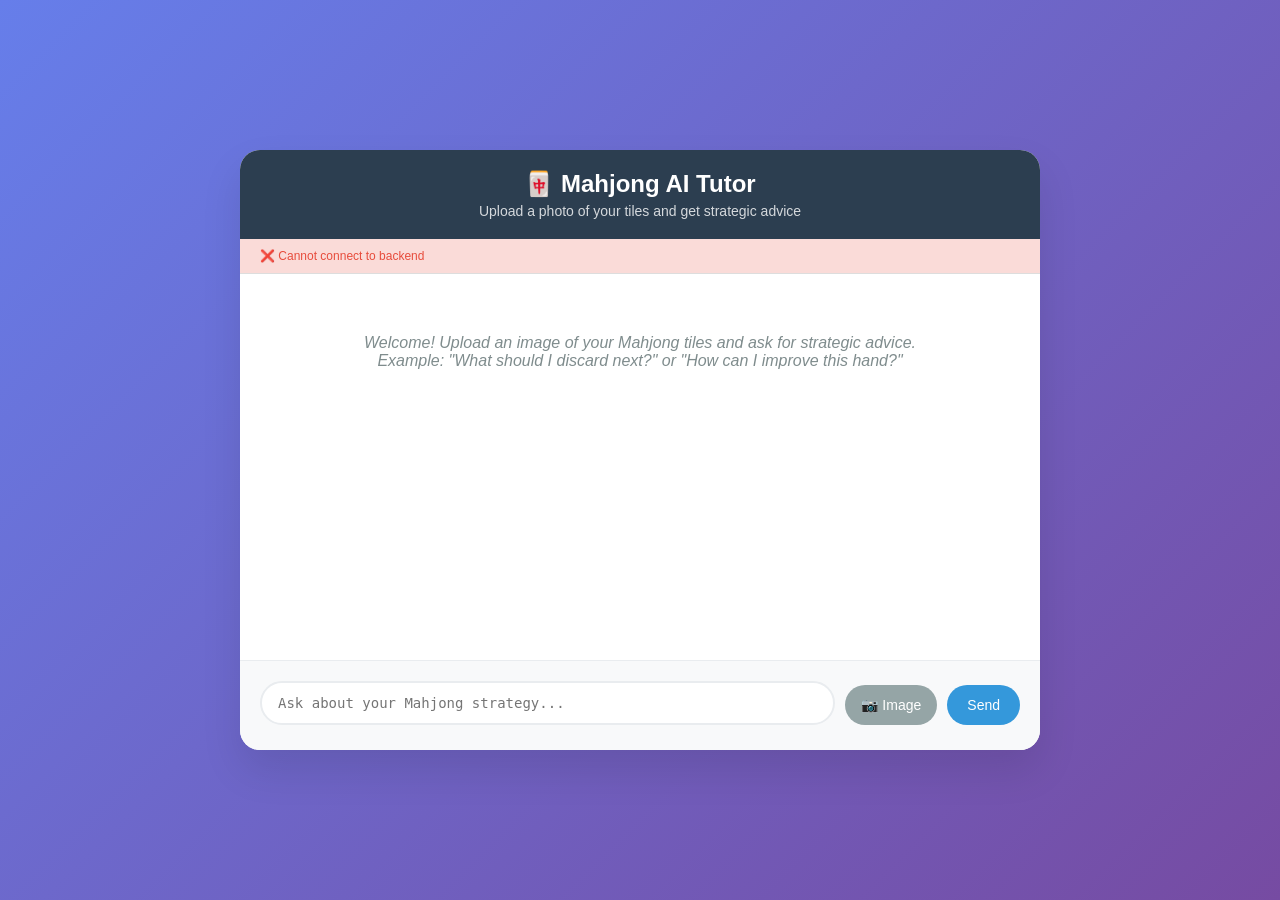
==== index.html @ ac9f754b "Initial commit: Mahjong AI Tutor MVP - Add FastAPI backend with Ollama integration - Add responsive " ====
<!DOCTYPE html>
<html lang="en">
<head>
    <meta charset="UTF-8">
    <meta name="viewport" content="width=device-width, initial-scale=1.0">
    <title>Mahjong AI Tutor</title>
    <style>
        * {
            margin: 0;
            padding: 0;
            box-sizing: border-box;
        }
        
        body {
            font-family: -apple-system, BlinkMacSystemFont, 'Segoe UI', Roboto, sans-serif;
            background: linear-gradient(135deg, #667eea 0%, #764ba2 100%);
            min-height: 100vh;
            display: flex;
            align-items: center;
            justify-content: center;
            padding: 20px;
        }
        
        .container {
            background: white;
            border-radius: 20px;
            box-shadow: 0 20px 40px rgba(0,0,0,0.1);
            width: 100%;
            max-width: 800px;
            height: 600px;
            display: flex;
            flex-direction: column;
            overflow: hidden;
        }
        
        .header {
            background: #2c3e50;
            color: white;
            padding: 20px;
            text-align: center;
        }
        
        .header h1 {
            font-size: 24px;
            margin-bottom: 5px;
        }
        
        .header p {
            opacity: 0.8;
            font-size: 14px;
        }
        
        .status {
            padding: 10px 20px;
            background: #ecf0f1;
            border-bottom: 1px solid #ddd;
            font-size: 12px;
            color: #7f8c8d;
        }
        
        .status.healthy {
            background: #d5f4e6;
            color: #27ae60;
        }
        
        .status.unhealthy {
            background: #fadbd8;
            color: #e74c3c;
        }
        
        .chat-container {
            flex: 1;
            display: flex;
            flex-direction: column;
            overflow: hidden;
        }
        
        .messages {
            flex: 1;
            overflow-y: auto;
            padding: 20px;
            display: flex;
            flex-direction: column;
            gap: 15px;
        }
        
        .message {
            max-width: 80%;
            padding: 12px 16px;
            border-radius: 18px;
            word-wrap: break-word;
        }
        
        .message.user {
            align-self: flex-end;
            background: #3498db;
            color: white;
        }
        
        .message.ai {
            align-self: flex-start;
            background: #ecf0f1;
            color: #2c3e50;
        }
        
        .message.ai .model-tag {
            font-size: 10px;
            opacity: 0.6;
            margin-bottom: 5px;
        }
        
        .image-preview {
            max-width: 200px;
            max-height: 150px;
            border-radius: 8px;
            margin-top: 8px;
            border: 1px solid rgba(255,255,255,0.3);
        }
        
        .input-container {
            padding: 20px;
            background: #f8f9fa;
            border-top: 1px solid #e9ecef;
        }
        
        .input-row {
            display: flex;
            gap: 10px;
            align-items: flex-end;
        }
        
        .text-input {
            flex: 1;
            padding: 12px 16px;
            border: 2px solid #e9ecef;
            border-radius: 25px;
            resize: none;
            font-size: 14px;
            outline: none;
            transition: border-color 0.3s;
        }
        
        .text-input:focus {
            border-color: #3498db;
        }
        
        .file-input-wrapper {
            position: relative;
            overflow: hidden;
            display: inline-block;
        }
        
        .file-input {
            position: absolute;
            left: -9999px;
        }
        
        .file-button {
            padding: 12px 16px;
            background: #95a5a6;
            color: white;
            border: none;
            border-radius: 20px;
            cursor: pointer;
            font-size: 14px;
            transition: background-color 0.3s;
        }
        
        .file-button:hover {
            background: #7f8c8d;
        }
        
        .send-button {
            padding: 12px 20px;
            background: #3498db;
            color: white;
            border: none;
            border-radius: 20px;
            cursor: pointer;
            font-size: 14px;
            transition: background-color 0.3s;
        }
        
        .send-button:hover {
            background: #2980b9;
        }
        
        .send-button:disabled {
            background: #bdc3c7;
            cursor: not-allowed;
        }
        
        .file-name {
            font-size: 12px;
            color: #7f8c8d;
            margin-top: 5px;
            padding: 0 16px;
        }
        
        .loading {
            display: inline-block;
            width: 20px;
            height: 20px;
            border: 3px solid #f3f3f3;
            border-top: 3px solid #3498db;
            border-radius: 50%;
            animation: spin 1s linear infinite;
        }
        
        @keyframes spin {
            0% { transform: rotate(0deg); }
            100% { transform: rotate(360deg); }
        }
        
        .welcome-message {
            text-align: center;
            color: #7f8c8d;
            padding: 40px 20px;
            font-style: italic;
        }
    </style>
</head>
<body>
    <div class="container">
        <div class="header">
            <h1>🀄 Mahjong AI Tutor</h1>
            <p>Upload a photo of your tiles and get strategic advice</p>
        </div>
        
        <div id="status" class="status">
            Checking Ollama connection...
        </div>
        
        <div class="chat-container">
            <div id="messages" class="messages">
                <div class="welcome-message">
                    Welcome! Upload an image of your Mahjong tiles and ask for strategic advice.<br>
                    Example: "What should I discard next?" or "How can I improve this hand?"
                </div>
            </div>
            
            <div class="input-container">
                <div class="input-row">
                    <textarea 
                        id="messageInput" 
                        class="text-input" 
                        placeholder="Ask about your Mahjong strategy..."
                        rows="1"
                    ></textarea>
                    
                    <div class="file-input-wrapper">
                        <input type="file" id="imageInput" class="file-input" accept="image/*">
                        <button class="file-button" onclick="document.getElementById('imageInput').click()">
                            📷 Image
                        </button>
                    </div>
                    
                    <button id="sendButton" class="send-button" onclick="sendMessage()">
                        Send
                    </button>
                </div>
                <div id="fileName" class="file-name"></div>
            </div>
        </div>
    </div>

    <script>
        let selectedFile = null;
        
        // Check Ollama status on load
        async function checkStatus() {
            try {
                const response = await fetch('/api/health');
                const data = await response.json();
                const statusEl = document.getElementById('status');
                
                if (data.status === 'healthy') {
                    statusEl.textContent = `✅ Connected to Ollama (${data.available_models} models available)`;
                    statusEl.className = 'status healthy';
                } else {
                    statusEl.textContent = `❌ Ollama connection failed: ${data.error}`;
                    statusEl.className = 'status unhealthy';
                }
            } catch (error) {
                document.getElementById('status').textContent = `❌ Cannot connect to backend`;
                document.getElementById('status').className = 'status unhealthy';
            }
        }
        
        // Handle file selection
        document.getElementById('imageInput').addEventListener('change', function(e) {
            selectedFile = e.target.files[0];
            const fileNameEl = document.getElementById('fileName');
            
            if (selectedFile) {
                fileNameEl.textContent = `📎 ${selectedFile.name}`;
            } else {
                fileNameEl.textContent = '';
            }
        });
        
        // Handle Enter key
        document.getElementById('messageInput').addEventListener('keypress', function(e) {
            if (e.key === 'Enter' && !e.shiftKey) {
                e.preventDefault();
                sendMessage();
            }
        });
        
        // Add message to chat
        function addMessage(content, isUser = false, hasImage = false, model = '') {
            const messagesEl = document.getElementById('messages');
            const messageEl = document.createElement('div');
            messageEl.className = `message ${isUser ? 'user' : 'ai'}`;
            
            let html = '';
            if (!isUser && model) {
                html += `<div class="model-tag">🤖 ${model}</div>`;
            }
            
            if (hasImage && isUser) {
                const imageUrl = URL.createObjectURL(selectedFile);
                html += `<img src="${imageUrl}" alt="Uploaded image" class="image-preview">`;
            }
            
            html += `<div>${content.replace(/\n/g, '<br>')}</div>`;
            messageEl.innerHTML = html;
            
            messagesEl.appendChild(messageEl);
            messagesEl.scrollTop = messagesEl.scrollHeight;
        }
        
        // Send message
        async function sendMessage() {
            const messageInput = document.getElementById('messageInput');
            const sendButton = document.getElementById('sendButton');
            const message = messageInput.value.trim();
            
            if (!message && !selectedFile) return;
            
            // Disable input
            sendButton.disabled = true;
            sendButton.innerHTML = '<span class="loading"></span>';
            
            // Add user message
            addMessage(message || "🖼️ (Analyzing image)", true, !!selectedFile);
            
            // Clear input
            messageInput.value = '';
            
            try {
                // Prepare form data
                const formData = new FormData();
                formData.append('message', message || 'Please analyze this Mahjong game state and provide strategic advice.');
                
                if (selectedFile) {
                    formData.append('image', selectedFile);
                }
                
                // Send request
                const response = await fetch('/api/chat', {
                    method: 'POST',
                    body: formData
                });
                
                if (!response.ok) {
                    throw new Error(`HTTP error! status: ${response.status}`);
                }
                
                const data = await response.json();
                
                // Add AI response
                addMessage(data.response, false, false, data.model);
                
            } catch (error) {
                addMessage(`❌ Error: ${error.message}`, false);
            } finally {
                // Re-enable input
                sendButton.disabled = false;
                sendButton.innerHTML = 'Send';
                
                // Clear selected file
                selectedFile = null;
                document.getElementById('fileName').textContent = '';
                document.getElementById('imageInput').value = '';
            }
        }
        
        // Auto-resize textarea
        document.getElementById('messageInput').addEventListener('input', function() {
            this.style.height = 'auto';
            this.style.height = Math.min(this.scrollHeight, 100) + 'px';
        });
        
        // Initialize
        checkStatus();
    </script>
</body>
</html>
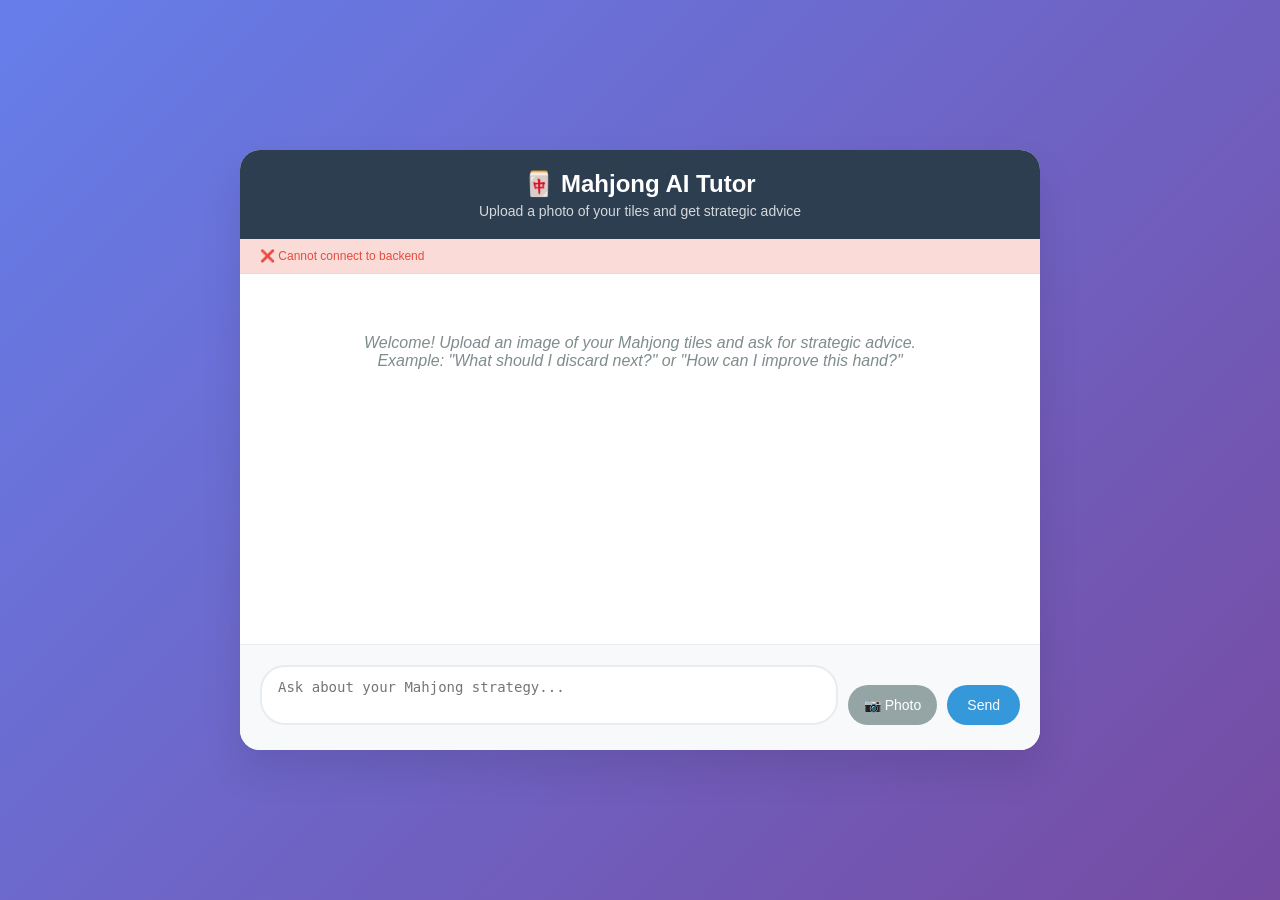
==== commit 7296edb3: "port 8080 + mobile upgrades" ====
--- a/index.html
+++ b/index.html
@@ -15,22 +15,34 @@
             font-family: -apple-system, BlinkMacSystemFont, 'Segoe UI', Roboto, sans-serif;
             background: linear-gradient(135deg, #667eea 0%, #764ba2 100%);
             min-height: 100vh;
+            margin: 0;
+            padding: 0;
             display: flex;
             align-items: center;
             justify-content: center;
-            padding: 20px;
         }
         
         .container {
             background: white;
-            border-radius: 20px;
-            box-shadow: 0 20px 40px rgba(0,0,0,0.1);
             width: 100%;
-            max-width: 800px;
-            height: 600px;
+            height: 100vh;
             display: flex;
             flex-direction: column;
             overflow: hidden;
+        }
+        
+        /* Desktop styles */
+        @media (min-width: 768px) {
+            body {
+                padding: 20px;
+            }
+            
+            .container {
+                border-radius: 20px;
+                box-shadow: 0 20px 40px rgba(0,0,0,0.1);
+                max-width: 800px;
+                height: 600px;
+            }
         }
         
         .header {
@@ -109,6 +121,15 @@
             margin-bottom: 5px;
         }
         
+        .performance-info {
+            font-size: 10px;
+            opacity: 0.5;
+            margin-top: 8px;
+            padding-top: 8px;
+            border-top: 1px solid rgba(0,0,0,0.1);
+            color: #666;
+        }
+        
         .image-preview {
             max-width: 200px;
             max-height: 150px;
@@ -118,26 +139,60 @@
         }
         
         .input-container {
-            padding: 20px;
+            padding: 15px;
             background: #f8f9fa;
             border-top: 1px solid #e9ecef;
+            min-height: auto;
         }
         
         .input-row {
             display: flex;
-            gap: 10px;
-            align-items: flex-end;
+            flex-direction: column;
+            gap: 12px;
         }
         
         .text-input {
-            flex: 1;
+            width: 100%;
             padding: 12px 16px;
             border: 2px solid #e9ecef;
             border-radius: 25px;
             resize: none;
-            font-size: 14px;
+            font-size: 16px; /* Prevents zoom on iOS */
             outline: none;
             transition: border-color 0.3s;
+            min-height: 60px;
+        }
+        
+        .button-row {
+            display: flex;
+            gap: 10px;
+            align-items: center;
+            justify-content: space-between;
+        }
+        
+        /* Desktop styles */
+        @media (min-width: 768px) {
+            .input-container {
+                padding: 20px;
+            }
+            
+            .input-row {
+                flex-direction: row;
+                align-items: flex-end;
+                gap: 10px;
+            }
+            
+            .text-input {
+                flex: 1;
+                font-size: 14px;
+                min-height: auto;
+            }
+            
+            .button-row {
+                flex-direction: row;
+                flex-shrink: 0;
+                justify-content: flex-end;
+            }
         }
         
         .text-input:focus {
@@ -156,14 +211,16 @@
         }
         
         .file-button {
-            padding: 12px 16px;
+            padding: 14px 20px;
             background: #95a5a6;
             color: white;
             border: none;
-            border-radius: 20px;
+            border-radius: 25px;
             cursor: pointer;
-            font-size: 14px;
+            font-size: 16px;
             transition: background-color 0.3s;
+            flex: 1;
+            min-height: 50px;
         }
         
         .file-button:hover {
@@ -171,14 +228,17 @@
         }
         
         .send-button {
-            padding: 12px 20px;
+            padding: 14px 24px;
             background: #3498db;
             color: white;
             border: none;
-            border-radius: 20px;
+            border-radius: 25px;
             cursor: pointer;
-            font-size: 14px;
+            font-size: 16px;
+            font-weight: 600;
             transition: background-color 0.3s;
+            flex: 2;
+            min-height: 50px;
         }
         
         .send-button:hover {
@@ -190,11 +250,39 @@
             cursor: not-allowed;
         }
         
+        /* Desktop button styles */
+        @media (min-width: 768px) {
+            .file-button {
+                padding: 12px 16px;
+                font-size: 14px;
+                flex: none;
+                min-height: auto;
+            }
+            
+            .send-button {
+                padding: 12px 20px;
+                font-size: 14px;
+                font-weight: normal;
+                flex: none;
+                min-height: auto;
+            }
+        }
+        
         .file-name {
             font-size: 12px;
             color: #7f8c8d;
-            margin-top: 5px;
-            padding: 0 16px;
+            margin-top: 8px;
+            padding: 0 4px;
+            text-align: center;
+        }
+        
+        /* Desktop file name styles */
+        @media (min-width: 768px) {
+            .file-name {
+                margin-top: 5px;
+                padding: 0 16px;
+                text-align: left;
+            }
         }
         
         .loading {
@@ -215,8 +303,49 @@
         .welcome-message {
             text-align: center;
             color: #7f8c8d;
-            padding: 40px 20px;
+            padding: 20px 15px;
             font-style: italic;
+            font-size: 14px;
+        }
+        
+        /* Desktop welcome message */
+        @media (min-width: 768px) {
+            .welcome-message {
+                padding: 40px 20px;
+                font-size: 16px;
+            }
+        }
+        
+        /* Improve touch targets on mobile */
+        @media (max-width: 767px) {
+            .message {
+                margin-bottom: 12px;
+            }
+            
+            .header {
+                padding: 15px;
+            }
+            
+            .header h1 {
+                font-size: 20px;
+            }
+            
+            .header p {
+                font-size: 12px;
+            }
+            
+            /* Ensure good scrolling behavior */
+            .messages {
+                padding: 15px;
+                gap: 12px;
+                -webkit-overflow-scrolling: touch;
+            }
+            
+            /* Better status bar */
+            .status {
+                padding: 8px 15px;
+                font-size: 11px;
+            }
         }
     </style>
 </head>
@@ -245,19 +374,21 @@
                         id="messageInput" 
                         class="text-input" 
                         placeholder="Ask about your Mahjong strategy..."
-                        rows="1"
+                        rows="2"
                     ></textarea>
                     
-                    <div class="file-input-wrapper">
-                        <input type="file" id="imageInput" class="file-input" accept="image/*">
-                        <button class="file-button" onclick="document.getElementById('imageInput').click()">
-                            📷 Image
+                    <div class="button-row">
+                        <div class="file-input-wrapper">
+                            <input type="file" id="imageInput" class="file-input" accept="image/*">
+                            <button class="file-button" onclick="document.getElementById('imageInput').click()">
+                                📷 Photo
+                            </button>
+                        </div>
+                        
+                        <button id="sendButton" class="send-button" onclick="sendMessage()">
+                            Send
                         </button>
                     </div>
-                    
-                    <button id="sendButton" class="send-button" onclick="sendMessage()">
-                        Send
-                    </button>
                 </div>
                 <div id="fileName" class="file-name"></div>
             </div>
@@ -308,7 +439,7 @@
         });
         
         // Add message to chat
-        function addMessage(content, isUser = false, hasImage = false, model = '') {
+        function addMessage(content, isUser = false, hasImage = false, model = '', performance = null) {
             const messagesEl = document.getElementById('messages');
             const messageEl = document.createElement('div');
             messageEl.className = `message ${isUser ? 'user' : 'ai'}`;
@@ -324,6 +455,21 @@
             }
             
             html += `<div>${content.replace(/\n/g, '<br>')}</div>`;
+            
+            // Add performance info for AI responses
+            if (!isUser && performance && Object.keys(performance).length > 0) {
+                const inputTokens = performance.prompt_eval_count || 0;
+                const outputTokens = performance.eval_count || 0;
+                const totalTokens = performance.total_tokens || (inputTokens + outputTokens);
+                const ttft = performance.time_to_first_token || 0;
+                const totalTime = performance.total_time || 0;
+                
+                html += `<div class="performance-info">
+                    📊 ${inputTokens} input + ${outputTokens} output = ${totalTokens} tokens | 
+                    ⚡ TTFT: ${ttft}s | ⏱️ Total: ${totalTime}s
+                </div>`;
+            }
+            
             messageEl.innerHTML = html;
             
             messagesEl.appendChild(messageEl);
@@ -370,7 +516,7 @@
                 const data = await response.json();
                 
                 // Add AI response
-                addMessage(data.response, false, false, data.model);
+                addMessage(data.response, false, false, data.model, data.performance);
                 
             } catch (error) {
                 addMessage(`❌ Error: ${error.message}`, false);
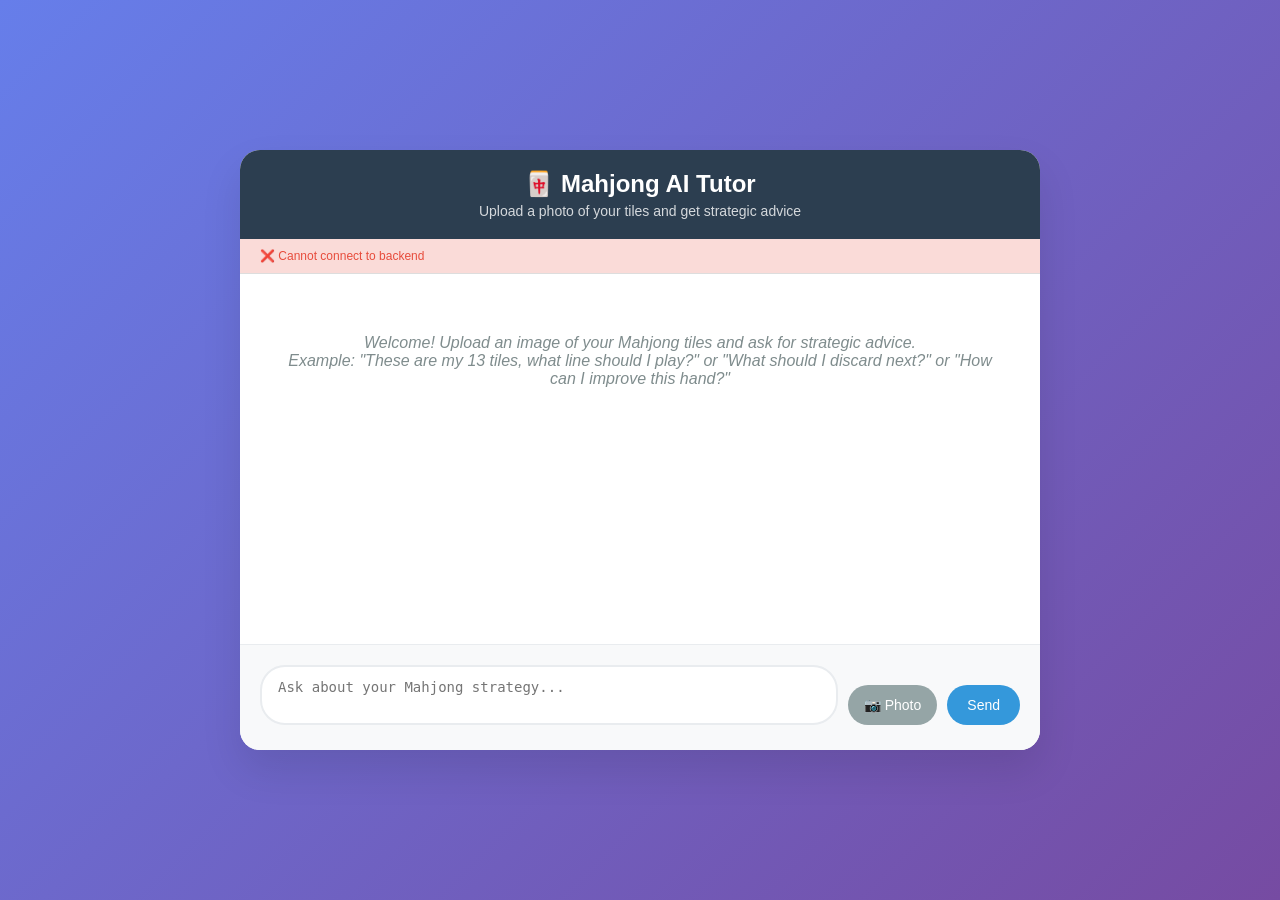
==== commit 41682dc0: "Guide the player when asking questions" ====
--- a/index.html
+++ b/index.html
@@ -357,14 +357,14 @@
         </div>
         
         <div id="status" class="status">
-            Checking Ollama connection...
+            Checking Groq connection...
         </div>
         
         <div class="chat-container">
             <div id="messages" class="messages">
                 <div class="welcome-message">
                     Welcome! Upload an image of your Mahjong tiles and ask for strategic advice.<br>
-                    Example: "What should I discard next?" or "How can I improve this hand?"
+                    Example: "These are my 13 tiles, what line should I play?" or "What should I discard next?" or "How can I improve this hand?"
                 </div>
             </div>
             
@@ -398,7 +398,7 @@
     <script>
         let selectedFile = null;
         
-        // Check Ollama status on load
+        // Check Groq status on load
         async function checkStatus() {
             try {
                 const response = await fetch('/api/health');
@@ -406,10 +406,10 @@
                 const statusEl = document.getElementById('status');
                 
                 if (data.status === 'healthy') {
-                    statusEl.textContent = `✅ Connected to Ollama (${data.available_models} models available)`;
+                    statusEl.textContent = `✅ Connected to Groq (${data.model})`;
                     statusEl.className = 'status healthy';
                 } else {
-                    statusEl.textContent = `❌ Ollama connection failed: ${data.error}`;
+                    statusEl.textContent = `❌ Groq connection failed: ${data.error}`;
                     statusEl.className = 'status unhealthy';
                 }
             } catch (error) {
@@ -510,6 +510,29 @@
                 });
                 
                 if (!response.ok) {
+                    // Try to parse detailed error response
+                    try {
+                        const errorData = await response.json();
+                        
+                        // Handle detailed image quality feedback
+                        if (errorData.detail && typeof errorData.detail === 'object' && errorData.detail.error === "Poor image quality") {
+                            addMessage(`📷 ${errorData.detail.message}`, false);
+                            
+                            // Add specific recommendations as a separate message
+                            if (errorData.detail.recommendations && errorData.detail.recommendations.length > 0) {
+                                setTimeout(() => {
+                                    const tips = errorData.detail.recommendations.map(rec => `• ${rec}`).join('\n');
+                                    addMessage(`💡 Tips for better photos:\n${tips}`, false);
+                                }, 500);
+                            }
+                            return; // Exit early, don't throw
+                        } else if (errorData.detail) {
+                            throw new Error(errorData.detail);
+                        }
+                    } catch (parseError) {
+                        // If we can't parse the error, use generic message
+                    }
+                    
                     throw new Error(`HTTP error! status: ${response.status}`);
                 }
                 
